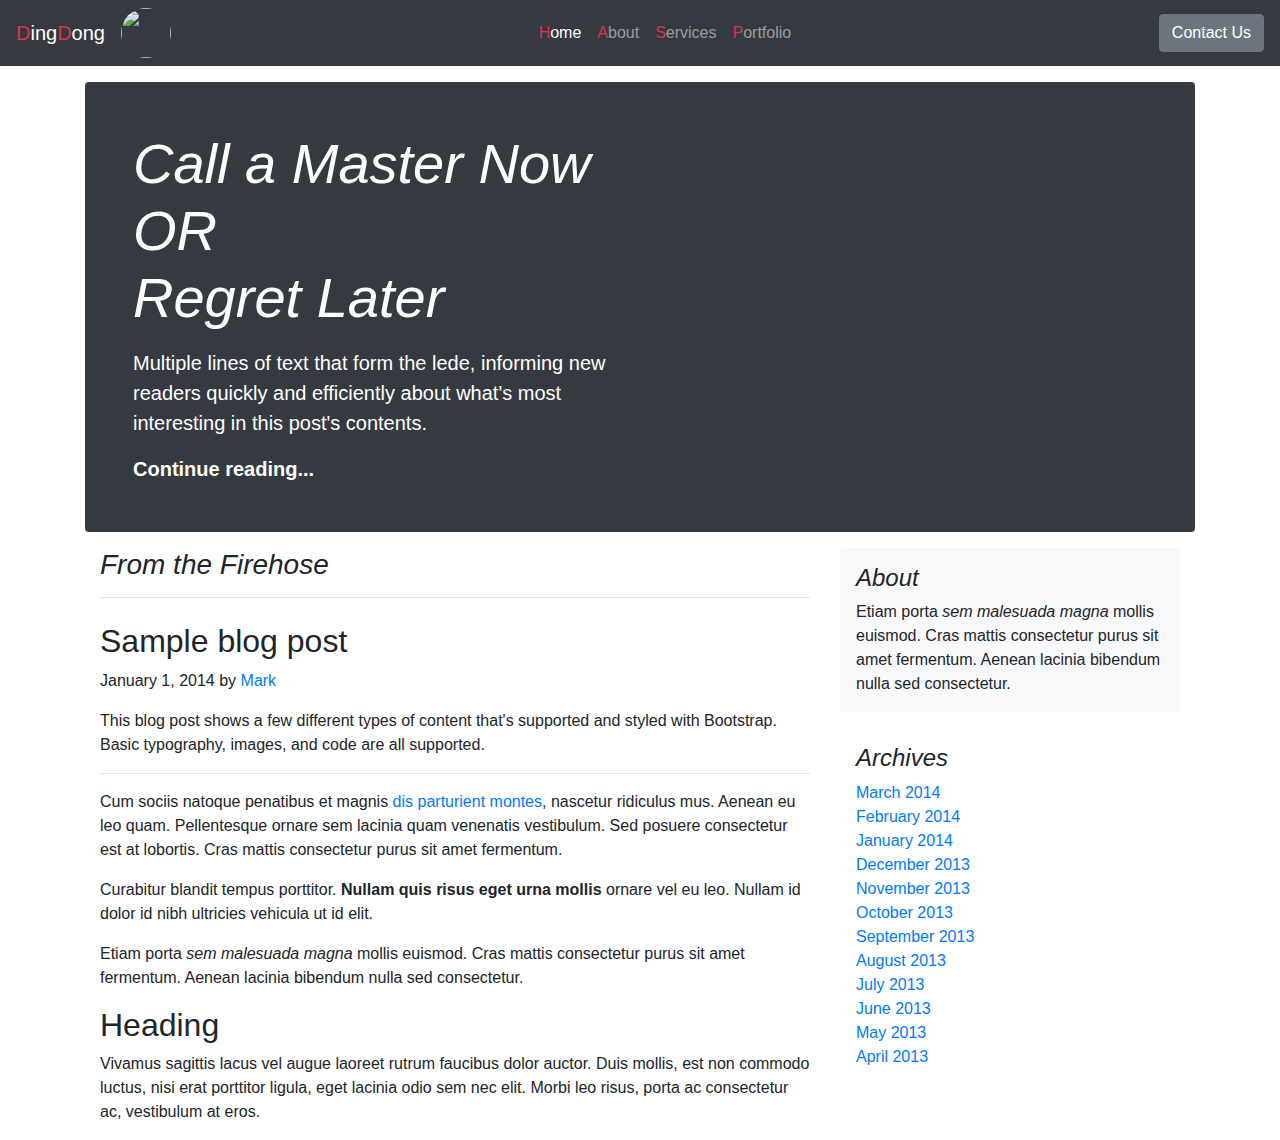
==== dingdong/index.html @ 62aee5d3 "first commit" ====
<!DOCTYPE html>
<html lang="en">

<head>
    <meta charset="UTF-8">
    <meta name="viewport" content="width=device-width, initial-scale=1.0">
    <title>Welcome : DingDong</title>
    <link rel="stylesheet" href="https://stackpath.bootstrapcdn.com/bootstrap/4.3.1/css/bootstrap.min.css">
</head>

<body>

    <nav class="navbar navbar-expand-lg navbar-dark bg-dark">
        <a class="navbar-brand" href="#"><span class="text-danger">D</span>ing<span class="text-danger">D</span>ong</a>
        <button class="navbar-toggler" type="button" data-toggle="collapse" data-target="#navbarNav"
            aria-controls="navbarNav" aria-expanded="false" aria-label="Toggle navigation">
            <span class="navbar-toggler-icon"></span>
        </button>
        <img src="/DingDong/img/profile-1.png" class="image-fluid rounded-circle" height="50"
            width="50" alt="">
        <div class="collapse navbar-collapse justify-content-center" id="navbarNav">
            <ul class="navbar-nav">
                <li class="nav-item active ">
                    <a class="nav-link" href="/"><span class="text-danger">H</span>ome</a>
                </li>
                <li class="nav-item">
                    <a class="nav-link" href="about.html"><span class="text-danger">A</span>bout</a>
                </li>
                <li class="nav-item">
                    <a class="nav-link" href="services.html"><span class="text-danger">S</span>ervices</a>
                </li>
                <li class="nav-item">
                    <a class="nav-link" href="https://mrsudhanshu.github.io/web"><span
                            class="text-danger">P</span>ortfolio</a>
                </li>
            </ul>
        </div>
        <a class="btn btn-secondary" href="#">Contact Us </a>
    </nav>

    <div class="container">

        <div class="jumbotron p-3 p-md-5 text-white rounded bg-dark my-3">
            <div class="px-0 row">
                <div class="col-md-6">
                    <h1 class="display-4 font-italic">Call a Master Now <br> OR<br> Regret Later </h1>
                    <p class="lead my-3">Multiple lines of text that form the lede, informing new readers quickly and
                        efficiently about what's most interesting in this post's contents.</p>
                    <p class="lead mb-0"><a href="#" class="text-white font-weight-bold">Continue reading...</a></p>
                </div>
                <div class="col-md-6 container">
                    <img hidden src="/DingDong/img/about.png" class=" my-3 image-fluid rounded-circle" height="300"
                        width="500" alt="">
                </div>
            </div>
        </div>

        <main role="main" class="container">
            <div class="row">
                <div class="col-md-8 blog-main">
                    <h3 class="pb-3 mb-4 font-italic border-bottom">
                        From the Firehose
                    </h3>

                    <div class="blog-post">
                        <h2 class="blog-post-title">Sample blog post</h2>
                        <p class="blog-post-meta">January 1, 2014 by <a href="#">Mark</a></p>

                        <p>This blog post shows a few different types of content that's supported and styled with
                            Bootstrap.
                            Basic typography, images, and code are all supported.</p>
                        <hr>
                        <p>Cum sociis natoque penatibus et magnis <a href="#">dis parturient montes</a>, nascetur
                            ridiculus
                            mus. Aenean eu leo quam. Pellentesque ornare sem lacinia quam venenatis vestibulum. Sed
                            posuere
                            consectetur est at lobortis. Cras mattis consectetur purus sit amet fermentum.</p>
                        <blockquote>
                            <p>Curabitur blandit tempus porttitor. <strong>Nullam quis risus eget urna mollis</strong>
                                ornare vel eu leo. Nullam id dolor id nibh ultricies vehicula ut id elit.</p>
                        </blockquote>
                        <p>Etiam porta <em>sem malesuada magna</em> mollis euismod. Cras mattis consectetur purus sit
                            amet
                            fermentum. Aenean lacinia bibendum nulla sed consectetur.</p>
                        <h2>Heading</h2>
                        <p>Vivamus sagittis lacus vel augue laoreet rutrum faucibus dolor auctor. Duis mollis, est non
                            commodo luctus, nisi erat porttitor ligula, eget lacinia odio sem nec elit. Morbi leo risus,
                            porta ac consectetur ac, vestibulum at eros.</p>
                    </div>
                </div>

                <aside class="col-md-4 blog-sidebar">
                    <div class="p-3 mb-3 bg-light rounded">
                        <h4 class="font-italic">About</h4>
                        <p class="mb-0">Etiam porta <em>sem malesuada magna</em> mollis euismod. Cras mattis consectetur
                            purus sit amet fermentum. Aenean lacinia bibendum nulla sed consectetur.</p>
                    </div>

                    <div class="p-3">
                        <h4 class="font-italic">Archives</h4>
                        <ol class="list-unstyled mb-0">
                            <li><a href="#">March 2014</a></li>
                            <li><a href="#">February 2014</a></li>
                            <li><a href="#">January 2014</a></li>
                            <li><a href="#">December 2013</a></li>
                            <li><a href="#">November 2013</a></li>
                            <li><a href="#">October 2013</a></li>
                            <li><a href="#">September 2013</a></li>
                            <li><a href="#">August 2013</a></li>
                            <li><a href="#">July 2013</a></li>
                            <li><a href="#">June 2013</a></li>
                            <li><a href="#">May 2013</a></li>
                            <li><a href="#">April 2013</a></li>
                        </ol>
                    </div>

                </aside>

            </div>


            <script src="https://code.jquery.com/jquery-3.3.1.slim.min.js"></script>
            <script src="https://cdnjs.cloudflare.com/ajax/libs/popper.js/1.14.7/umd/popper.min.js"></script>
            <script src="https://stackpath.bootstrapcdn.com/bootstrap/4.3.1/js/bootstrap.min.js"></script>
</body>

</html>
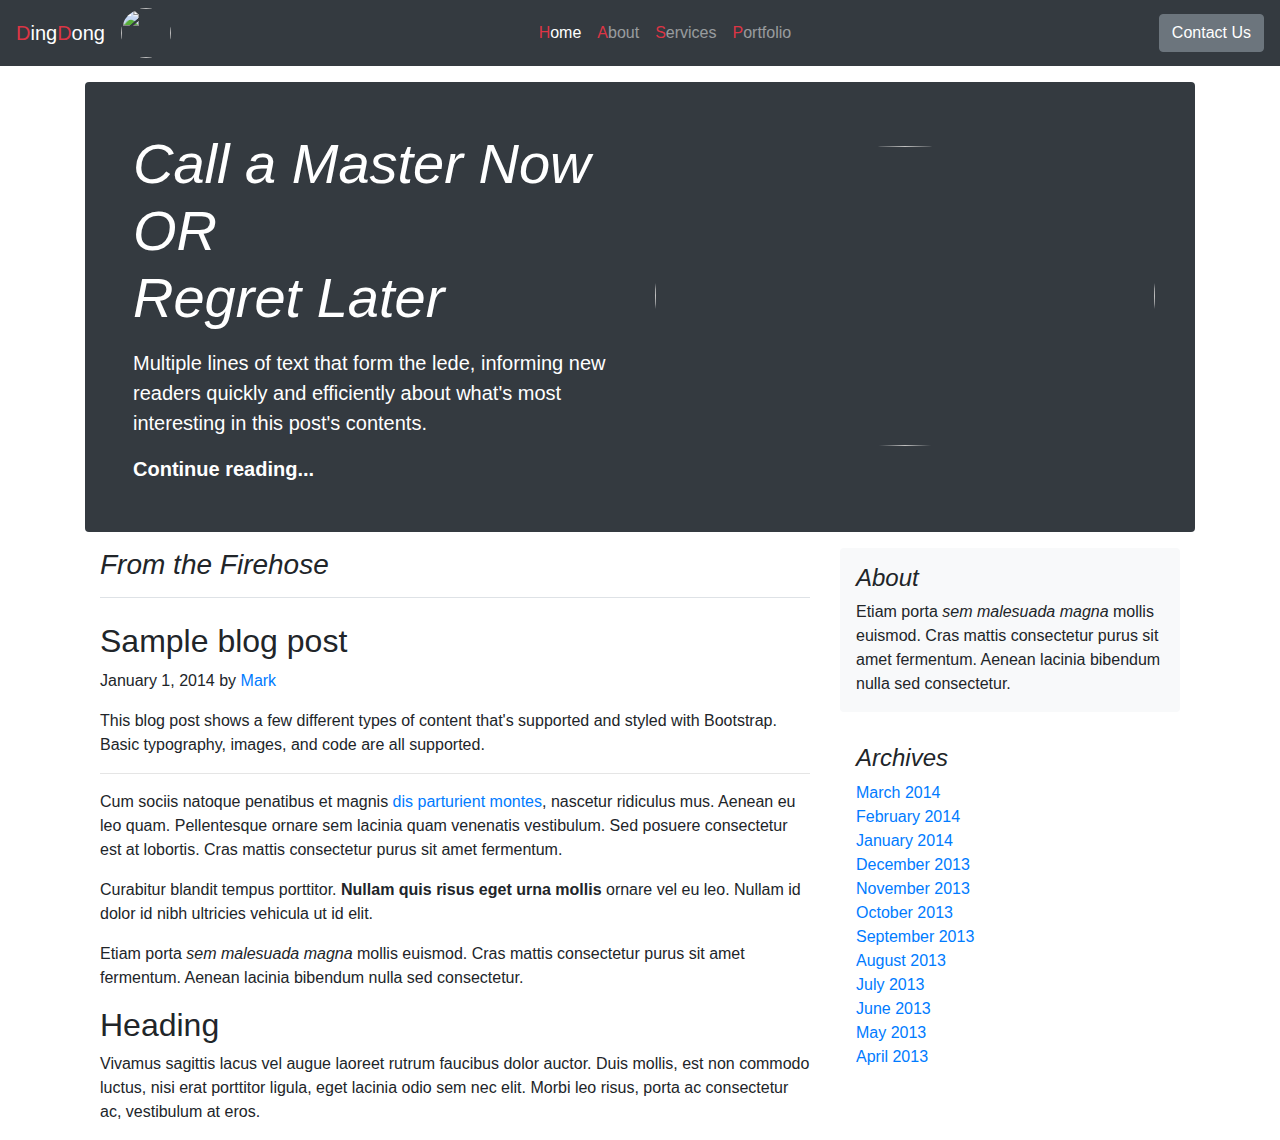
==== commit 88217b3f: "Update index.html" ====
--- a/dingdong/index.html
+++ b/dingdong/index.html
@@ -49,7 +49,7 @@
                     <p class="lead mb-0"><a href="#" class="text-white font-weight-bold">Continue reading...</a></p>
                 </div>
                 <div class="col-md-6 container">
-                    <img hidden src="/DingDong/img/about.png" class=" my-3 image-fluid rounded-circle" height="300"
+                    <img src="/DingDong/img/about.png" class=" my-3 image-fluid rounded-circle" height="300"
                         width="500" alt="">
                 </div>
             </div>
@@ -124,4 +124,4 @@
             <script src="https://stackpath.bootstrapcdn.com/bootstrap/4.3.1/js/bootstrap.min.js"></script>
 </body>
 
-</html>+</html>
